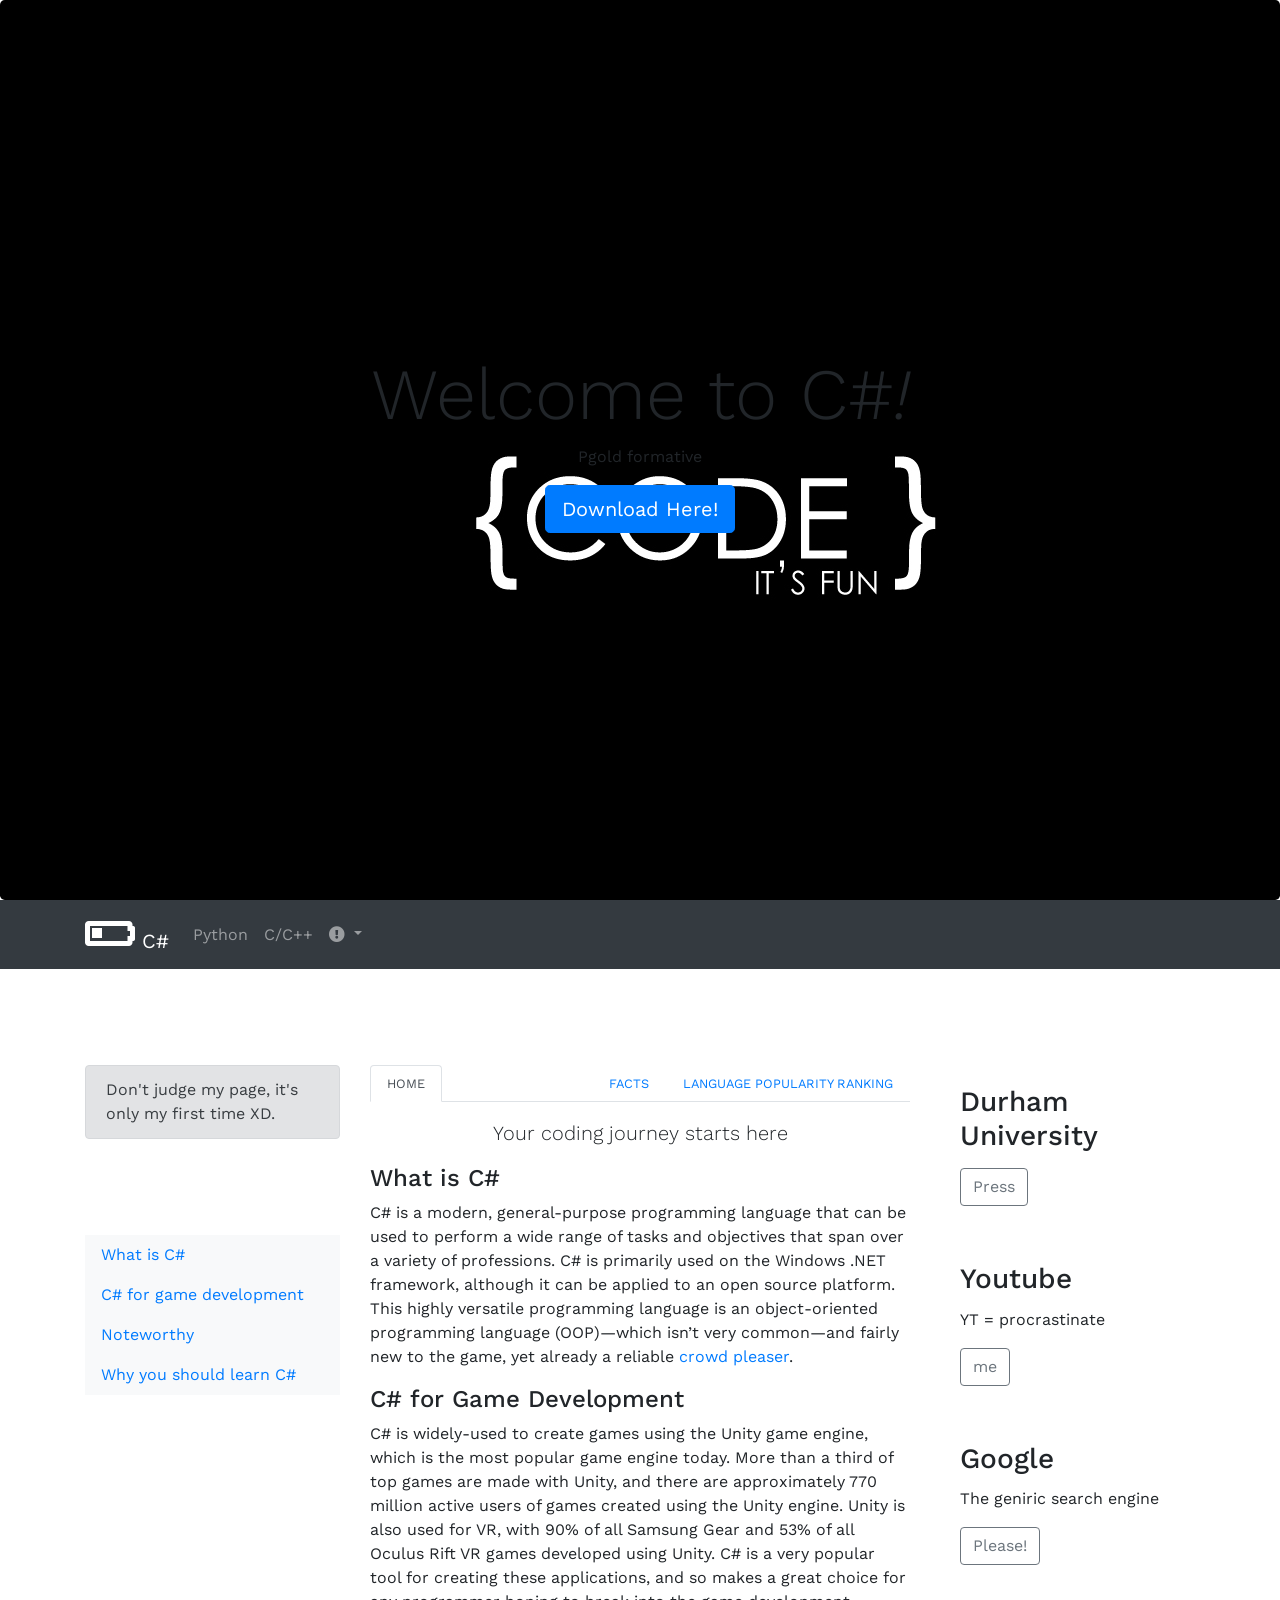
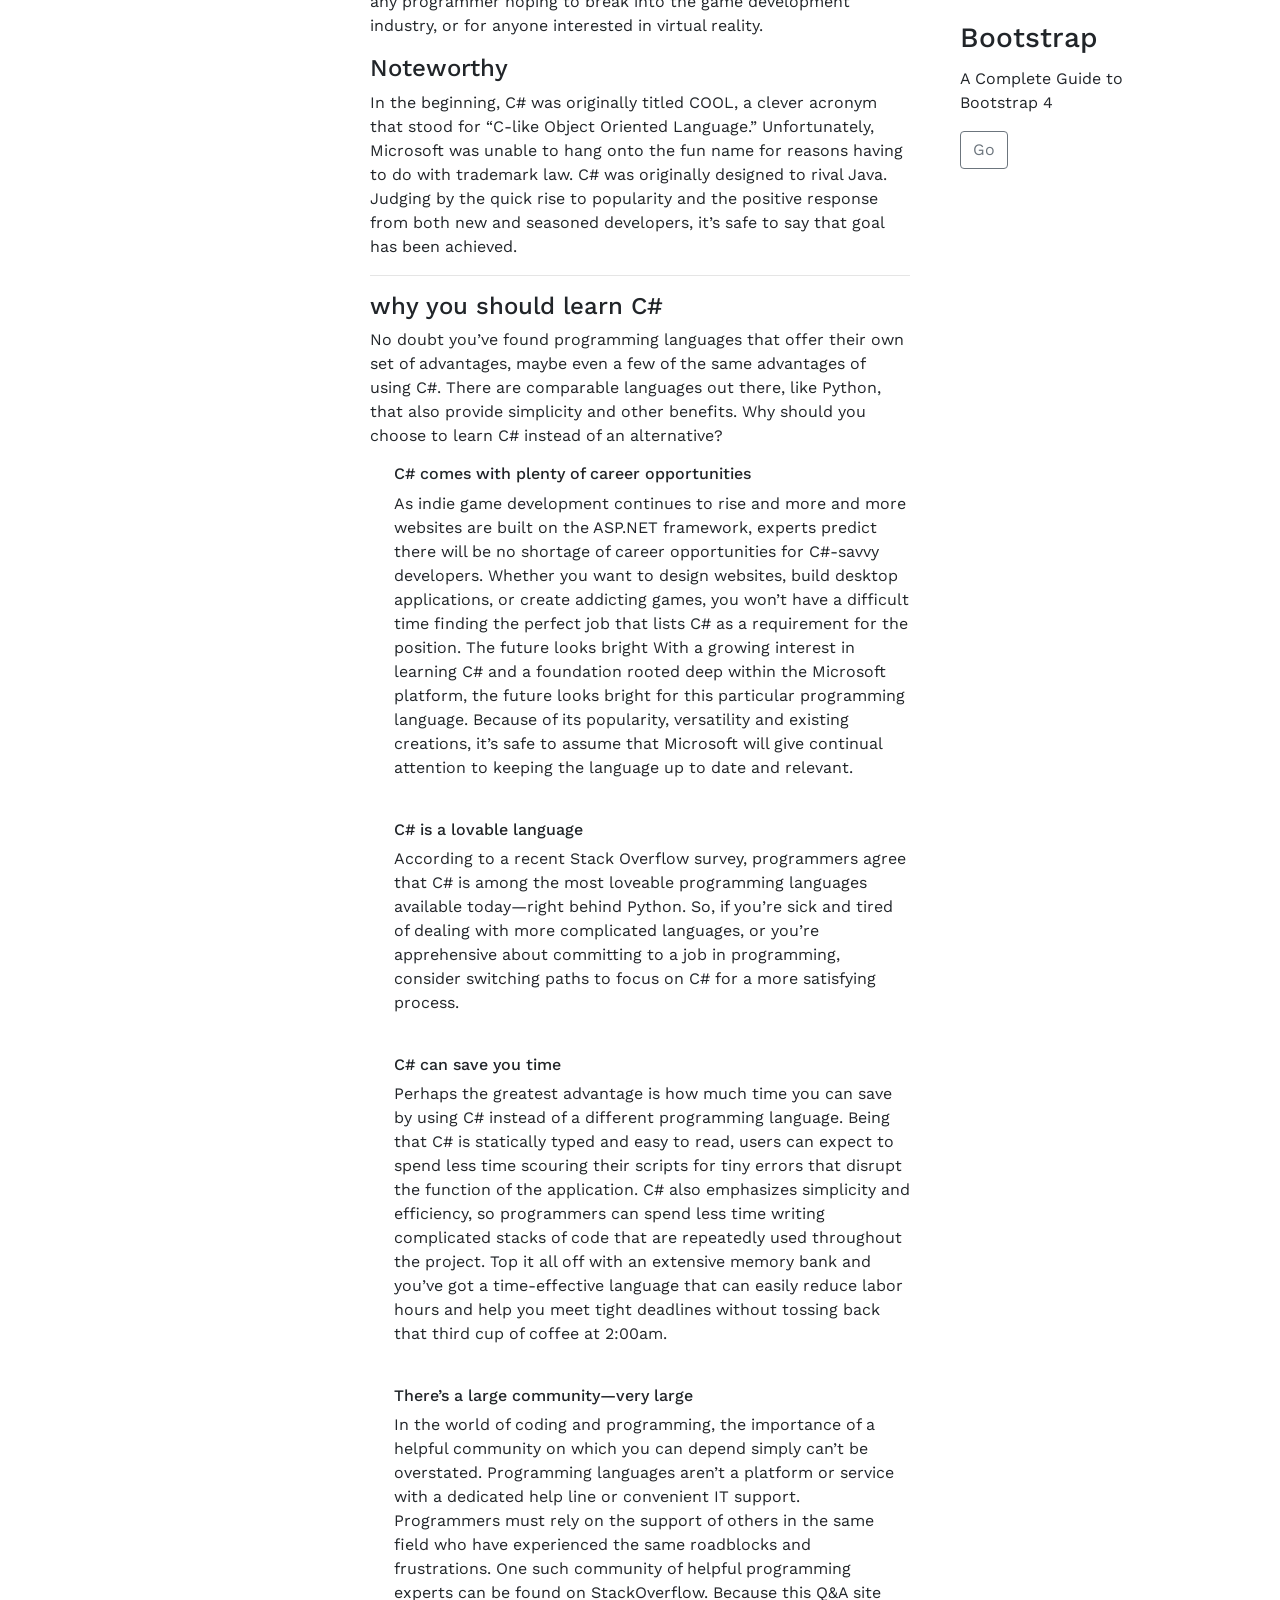
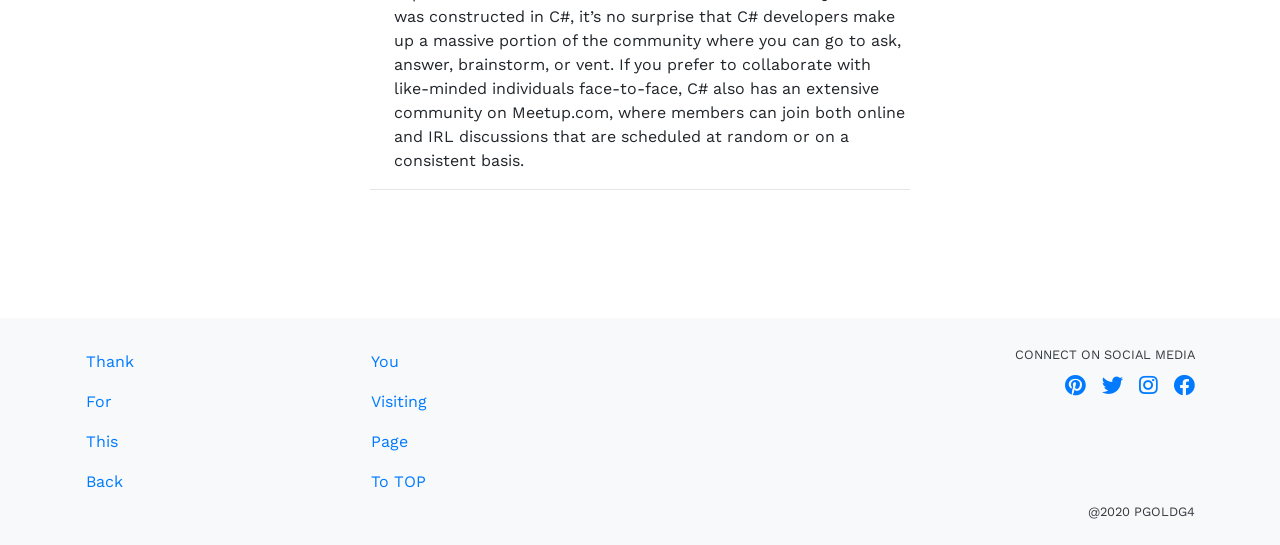
==== csharp.html @ 5a6cc9e1 "Giggs csharp page" ====
<!DOCTYPE html>
<html>
  <head>
    <meta charset="utf-8">
    <title>Welcome to C#</title>
    <meta name="description" content="Flexbox layout for Bootstrap 4 with a fixed navbar, sidebar, header full height and remaining width content. This is a 2 column layout with navbar and sidebar that use the affix to become sticky after scroll. The sidebar scrollspy has sub menus. Fancy navbar dropdown with big icons and modal with form. Multi-column responsive footer with social icons via Fontawesome 5. Also includes example of using Cards and Tabs." />
    <meta name="viewport" content="width=device-width, initial-scale=1.0">
    <meta name="generator" content="Codeply">



    <link rel="stylesheet" href="https://maxcdn.bootstrapcdn.com/bootstrap/4.3.1/css/bootstrap.min.css" />
    <link href="https://use.fontawesome.com/releases/v5.0.10/css/all.css" rel="stylesheet" />

    <link rel="stylesheet" href="css/csstyles.css" />
  </head>

  <body data-spy="scroll" data-target="#sidemenu" data-offset="30">
    <div class="jumbotron mb-0 d-flex align-items-center flex-column justify-content-center text-center min-100" style="background-image: url(./image/codeisfun.jpg);" id="header">
    <h1 class="display-3">Welcome to C#<em>!</em></h1>
    <p>Pgold formative</p>
    <p class="lead">
        <a class="btn btn-primary btn-lg" href="https://www.microsoft.com/en-us/download/details.aspx?id=7029" role="button">Download Here!</a>
    </p>
</div>
<nav class="navbar navbar-dark bg-dark navbar-expand-md sticky-top" >
    <div class="container">
        <a class="navbar-brand" href="#"><i class="fas fa-battery-quarter fa-fw fa-2x"></i>
 C#</a>
        <button class="navbar-toggler" type="button" data-toggle="collapse" data-target="#navbarNav" aria-expanded="false" aria-label="Toggle navigation">
            <span class="navbar-toggler-icon"></span>
        </button>
        <div class="navbar-collapse collapse" id="navbarNav">
            <ul class="navbar-nav">
                <li class="nav-item"><a href="#" class="nav-link">Python</a></li>
                <li class="nav-item"><a href="#" class="nav-link">C/C++</a></li>
                <li class="nav-item dropdown">
                    <a class="nav-link dropdown-toggle" href="#" id="navbarDropdown" role="button" data-toggle="dropdown" aria-haspopup="true" aria-expanded="false">
                    <i class="fas fa-exclamation-circle"></i>
                    </a>
                    <div class="dropdown-menu w-auto shadow mt-2 mx-lg-2 p-0 mx-0" aria-labelledby="navbarDropdown">
                      <a class="dropdown-item d-flex flex-nowrap align-items-center px-0 py-3" href="#">
                          <div class="flex-shrink-1 text-center px-3"><i class="fas fa-poo fa-fw fa-2x"></i></div>
                          <div class="pl-0 pr-4">
                              <h5 class="mb-0">YOU</h5>
                              >>>
                          </div>
                      </a>
                      <a class="dropdown-item d-flex flex-nowrap align-items-center px-0 py-3" href="#">
                          <div class="flex-shrink-1 text-center px-3"><i class="far fa-dot-circle fa-fw fa-2x"></i></div>
                          <div class="pl-0 pr-4">
                              <h5 class="mb-0">ARE</h5>
                              >>>
                          </div>
                      </a>
                      <a class="dropdown-item d-flex flex-nowrap align-items-center px-0 py-3" href="#">
                          <div class="flex-shrink-1 text-center px-3"><i class="far fa-arrow-alt-circle-right fa-fw fa-2x"></i></div>
                          <div class="pl-0 pr-4">
                              <h5 class="mb-0">HACKED</h5>
                              TEEHEE
                          </div>
                      </a>
                    </div>
                  </li>
            </ul>
        </div>
    </div>
</nav>
<div class="container mt-4" id="content">
    <div class="row h-100 my-5">
        <aside class="col-md-3 mt-5">
            <div class="alert alert-secondary">Don't judge my page, it's only my first time XD.</div>
            <div class="mt-4 mb-3 pt-4 sticky-top" id="sidemenu">
                <div class="pt-5">
                    <ul class="nav nav-pills flex-md-column flex-row justify-content-between bg-light">
                    <li class="nav-item"><a href="#sec1" class="nav-link active">What is C#</a></li>
                    <li class="nav-item"><a href="#sec2" class="nav-link">C# for game development</a></li>
                    <li class="nav-item"><a href="#sec3" class="nav-link">Noteworthy</a></li>
                    <li class="nav-item">
                        <a href="#sec4" class="nav-link">Why you should learn C#</a>
                        <ul class="nav flex-md-column small d-none d-md-flex">
                            <li class="nav-item"><a href="#sec4a" class="nav-link">C# comes with plenty of career opportunities</a></li>
                            <li class="nav-item"><a href="#sec4b" class="nav-link">C# is a lovable language</a></li>
                            <li class="nav-item"><a href="#sec4c" class="nav-link">C# can save you time</a></li>
                            <li class="nav-item"><a href="#sec4d" class="nav-link">There’s a large community—very large</a></li>
                        </ul>
                    </li>
                </ul>
                </div>
            </div>
        </aside>
        <main class="col py-5">
            <div class="row">
                <div class="col">
                    <ul class="nav nav-tabs small" role="tablist">
                        <li class="nav-item"><a class="nav-link text-uppercase active" data-toggle="tab" href="#tab1" role="tab">Home</a></li>
                        <li class="nav-item ml-auto"><a class="nav-link text-uppercase" data-toggle="tab" href="#tab2" role="tab">Facts</a></li>
                        <li class="nav-item"><a class="nav-link text-uppercase" data-toggle="tab" href="#tab3" role="tab">Language Popularity Ranking</a></li>
                    </ul>
                    <div class="tab-content py-3">
                        <div class="tab-pane active" id="tab1" role="tabpanel">
                            <p class="lead text-center mb-3">Your coding journey starts here</p>
                            
                            <span class="anchor" id="sec1"></span>
                            <h4>What is C#</h4>
                            <a href=""></a>
                            <p>C# is a modern, general-purpose programming language that can be used to perform a wide range of tasks and objectives
                            that span over a variety of professions. C# is primarily used on the Windows .NET framework, although it can be applied
                            to an open source platform. This highly versatile programming language is an object-oriented programming language
                            (OOP)—which isn’t very common—and fairly new to the game, yet already a reliable <a href="https://pypl.github.io/PYPL.html">crowd pleaser</a>.</p>
                            
                            <span class="anchor" id="sec2"></span>
                            <h4>C# for Game Development</h4>
                            
                            <p>C# is widely-used to create games using the Unity game engine, which is the most popular game engine today. More than a
                            third of top games are made with Unity, and there are approximately 770 million active users of games created using the
                            Unity engine. Unity is also used for VR, with 90% of all Samsung Gear and 53% of all Oculus Rift VR games developed
                            using Unity.
                            
                            C# is a very popular tool for creating these applications, and so makes a great choice for any programmer hoping to
                            break into the game development industry, or for anyone interested in virtual reality.</p>

                            <span class="anchor" id="sec3"></span>
                            <h4>Noteworthy</h4>
                            <p>In the beginning, C# was originally titled COOL, a clever acronym that stood for “C-like Object Oriented Language.”
                            Unfortunately, Microsoft was unable to hang onto the fun name for reasons having to do with trademark law.
                            C# was originally designed to rival Java. Judging by the quick rise to popularity and the positive response from both
                            new and seasoned developers, it’s safe to say that goal has been achieved.
                            </p>
                            
                            <hr>

                            <span class="anchor" id="sec4"></span>
                            <h4>why you should learn C#</h4>
                            <p>No doubt you’ve found programming languages that offer their own set of advantages, maybe even a few of the same
                            advantages of using C#. There are comparable languages out there, like Python, that also provide simplicity and other
                            benefits. Why should you choose to learn C# instead of an alternative?</p>
                                
                            <div class="pl-4">
                                <span class="anchor" id="sec4a"></span>
                                <h6>C# comes with plenty of career opportunities</h6>
                                <p>
                                As indie game development continues to rise and more and more websites are built on the ASP.NET framework, experts
                                predict there will be no shortage of career opportunities for C#-savvy developers. Whether you want to design websites,
                                build desktop applications, or create addicting games, you won’t have a difficult time finding the perfect job that
                                lists C# as a requirement for the position.
                                The future looks bright
                                
                                With a growing interest in learning C# and a foundation rooted deep within the Microsoft platform, the future looks
                                bright for this particular programming language. Because of its popularity, versatility and existing creations, it’s
                                safe to assume that Microsoft will give continual attention to keeping the language up to date and relevant.
                                </p>
                                <br>
                                
                                <span class="anchor" id="sec4b"></span>
                                <h6>C# is a lovable language</h6>
                                <p>According to a recent Stack Overflow survey, programmers agree that C# is among the most loveable programming languages
                                available today—right behind Python. So, if you’re sick and tired of dealing with more complicated languages, or you’re
                                apprehensive about committing to a job in programming, consider switching paths to focus on C# for a more satisfying
                                process.</p>
                                <br>

                                <span class="anchor" id="sec4c"></span>
                                <h6>C# can save you time</h6>
                                <p>Perhaps the greatest advantage is how much time you can save by using C# instead of a different programming language.
                                Being that C# is statically typed and easy to read, users can expect to spend less time scouring their scripts for tiny
                                errors that disrupt the function of the application.
                                
                                C# also emphasizes simplicity and efficiency, so programmers can spend less time writing complicated stacks of code that
                                are repeatedly used throughout the project. Top it all off with an extensive memory bank and you’ve got a time-effective
                                language that can easily reduce labor hours and help you meet tight deadlines without tossing back that third cup of
                                coffee at 2:00am.</p>
                                <br>

                                <span class="anchor" id="sec4d"></span>
                                <h6>There’s a large community—very large</h6>
                                <p>In the world of coding and programming, the importance of a helpful community on which you can depend simply can’t be
                                overstated. Programming languages aren’t a platform or service with a dedicated help line or convenient IT support.
                                Programmers must rely on the support of others in the same field who have experienced the same roadblocks and
                                frustrations.
                                
                                One such community of helpful programming experts can be found on StackOverflow. Because this Q&A site was constructed
                                in C#, it’s no surprise that C# developers make up a massive portion of the community where you can go to ask, answer,
                                brainstorm, or vent.
                                
                                If you prefer to collaborate with like-minded individuals face-to-face, C# also has an extensive community on
                                Meetup.com, where members can join both online and IRL discussions that are scheduled at random or on a consistent
                                basis.</p>
                            </div>
                            
                            <hr>
                            

                        </div>
                        <div class="tab-pane" id="tab2" role="tabpanel">
                            <div class="card card-outline-primary mb-3">
                                <div class="card-body">
                                    <h3 class="card-title">Fact#1</h3>
                                    <p class="card-text">
                                        The name of the C Sharp language is stimulated by the musical notation. Here sharp, represent that the that the written
                                        note should be made a semitone higher in pitch.
                                    </p>
                                </div>
                            </div>
                            <div class="card card-outline-primary mb-3">
                                <div class="card-body">
                                    <h3 class="card-title">Fact#2</h3>
                                    <p class="card-text">
                                        Microsoft first time use the name C# in 1988.
                                    </p>
                                </div>
                            </div>
                            <div class="card card-outline-primary mb-3">
                                <div class="card-body">
                                    <h3 class="card-title">Fact#3</h3>
                                    <p class="card-text">
                                        The syntax of C# language is similar to the C-style family like Java, C, C++.
                                    </p>
                                </div>
                            </div>
                            <div class="card card-outline-primary mb-3">
                                <div class="card-body">
                                    <h3 class="card-title">Fact#4</h3>
                                    <p class="card-text">
                                        C# language is suitable for writing applications for embedded systems.
                                    </p>
                                </div>
                            </div>
                            <div class="card card-outline-primary mb-3">
                                <div class="card-body">
                                    <h3 class="card-title">Fact#5</h3>
                                    <p class="card-text">C# language contains highest class that supports Generics and Templates.</p>
                                </div>
                            </div>
                            <div class="card card-outline-primary mb-3">
                                <div class="card-body">
                                    <h3 class="card-title">Fact#6</h3>
                                    <p class="card-text">
                                        C# language is good for developing games. It is also used by Unity(the majority leader in commercial game engines) to
                                        develop games.
                                    </p>
                                    <a href="#" class="btn btn-outline-secondary">Back to top</a>
                                </div>
                            </div>
                        </div>
                        <div class="tab-pane" id="tab3" role="tabpanel">
                            <div class="table-responsive">
                                <table class="table table-hover table-bordered w-auto">
                              <thead>
                                <tr>
                                  <th class="w-25">Rank</th>
                                  <th class="w-25">Laguage</th>
                                  <th class="w-50">Share</th>
                                </tr>
                              </thead>
                              <tbody>
                                <tr>
                                  <td>1</td>
                                  <td>Python</td>
                                  <td>30.8 %</td>
                                </tr>
                                <tr>
                                  <td>2</td>
                                  <td>Java</td>
                                  <td>16.79 %</td>
                                </tr>
                                <tr>
                                  <td>3</td>
                                  <td>Java Script</td>
                                  <td>8.37 %</td>
                                </tr>
                                <tr>
                                  <td>4</td>
                                  <td>C#</td>
                                  <td>6.42 %</td>
                                </tr>
                                <tr>
                                  <td>5</td>
                                  <td>PHP</td>
                                  <td>5.92 %</td>
                                </tr>
                                <tr>
                                  <td>6+</td>
                                  <td>Others</td>
                                  <td>31.7 %</td>
                                </tr>
                                <tr>
                                    <td>what is your</td>
                                    <td>fav language?</td>
                                    <td><input class="form-control" type="text"></td>
                                </tr>
                              </tbody>
                            </table>
                            </div>
                        </div>
                    </div>
                </div>
                <div class="col-lg-4 col-12">
                    <div class="card bg-faded border-0 mb-3">
                        <div class="card-body">
                            <h3 class="card-title">Durham University</h3>
                            <p class="card-text"></p>
                            <a href="https://www.dur.ac.uk/" class="btn btn-outline-secondary">Press</a>
                        </div>
                    </div>
                    <div class="card bg-faded border-0 mb-3">
                        <div class="card-body">
                            <h3 class="card-title">Youtube</h3>
                            <p class="card-text">YT = procrastinate </p>
                            <a href="https://www.youtube.com/" class="btn btn-outline-secondary">me</a>
                        </div>
                    </div>
                    <div class="card bg-faded border-0 mb-3">
                        <div class="card-body">
                            <h3 class="card-title">Google </i></h3>
                            <p class="card-text">The geniric search engine</i></p>
                            <a href="https://www.google.com/" class="btn btn-outline-secondary">Please!</a>
                        </div>
                    </div>
                    <div class="card bg-faded border-0 mb-3">
                        <div class="card-body">
                            <h3 class="card-title">Bootstrap</h3>
                            <p class="card-text">A Complete Guide to Bootstrap 4</p>
                            <a href="http://bootstrap.themes.guide/how-to.html" class="btn btn-outline-secondary">Go</a>
                        </div>
                    </div>
                </div>
            </div>
        </main>
    </div>
</div>
<footer class="bg-light text-dark py-4">
    <div class="container">
        <div class="row">
            <div class="col-md-3 col-sm-6 pl-0">
                <ul class="nav flex-column">
                    <li class="nav-item"><a href="#" class="nav-link">Thank</a></li>
                    <li class="nav-item"><a href="#" class="nav-link">For</a></li>
                    <li class="nav-item"><a href="#" class="nav-link">This</a></li>
                    <li class="nav-item"><a href="#" class="nav-link">Back</a></li>
                </ul>
            </div>
            <div class="col-md-3 col-sm-6 pl-0">
                <ul class="nav flex-column">
                    <li class="nav-item"><a href="#" class="nav-link">You</a></li>
                    <li class="nav-item"><a href="#" class="nav-link">Visiting</a></li>
                    <li class="nav-item"><a href="#" class="nav-link">Page</a></li>
                    <li class="nav-item"><a href="#" class="nav-link">To TOP</a></li>
                </ul>
            </div>
            <div class="col-md-4 ml-auto text-right">
                <small class="text-uppercase">Connect on social media</small>
                <ul class="nav justify-content-end">
                    <li class="nav-item"><a href="https://www.pinterest.com/search/pins/?rs=ac&len=2&q=japanese%20food&eq=japanese&etslf=5865" class="nav-link pr-0"><i class="fab fa-pinterest fa-lg"></i></a></li>
                    <li class="nav-item"><a href="https://twitter.com/durham_uni" class="nav-link pr-0"><i class="fab fa-twitter fa-lg"></i></a></li>
                    <li class="nav-item"><a href="https://www.instagram.com/durhamuniversity/" class="nav-link pr-0"><i class="fab fa-instagram fa-lg"></i></a></li>
                    <li class="nav-item"><a href="https://www.facebook.com/durhamuniversity" class="nav-link pr-0"><i class="fab fa-facebook fa-lg"></i></a></li>
                </ul>
            </div>
            <div class="col-12 text-right small">
                @2020 PGOLDG4
            </div>
        </div>
    </div>
</footer>





    <!--scripts loaded here-->
    
    <script src="http://ajax.googleapis.com/ajax/libs/jquery/3.3.1/jquery.min.js"></script>
    <script src="https://cdnjs.cloudflare.com/ajax/libs/popper.js/1.14.7/umd/popper.min.js"></script>
    <script src="https://maxcdn.bootstrapcdn.com/bootstrap/4.3.1/js/bootstrap.min.js"></script>
    
    <script src="js/scripts.js"></script>
  </body>
</html>
---- css/csstyles.css ----
@import url("https://fonts.googleapis.com/css?family=Work+Sans:300,400,700");
/* optional import a lightweight Boottstrap 4 themes from Tophat --
@import url('https://themesguide.github.io/top-hat/dist/wandoo/theme.min.css');
@import url('https://themesguide.github.io/top-hat/dist/graymor/theme.min.css');
@import url('https://themesguide.github.io/top-hat/dist/sunset/theme.min.css');*/
@import url("https://themesguide.github.io/top-hat/dist/electro/theme.min.css");

body {
  font-family: "Work Sans", "Arial", Sans-Serif;
}

/* this template */
.min-100 {
  min-height: 100vh;
}

#sidemenu {
  z-index: 1010;
}

/* only show subitems when parent is active*/
#sidemenu .nav-item .nav-link.active + .nav .nav-item {
  display: list-item;
}
#sidemenu .nav-item .nav-item {
  display: none;
}

.anchor {
  display: block;
  height: 70px;
  margin-top: -70px;
  visibility: hidden;
}
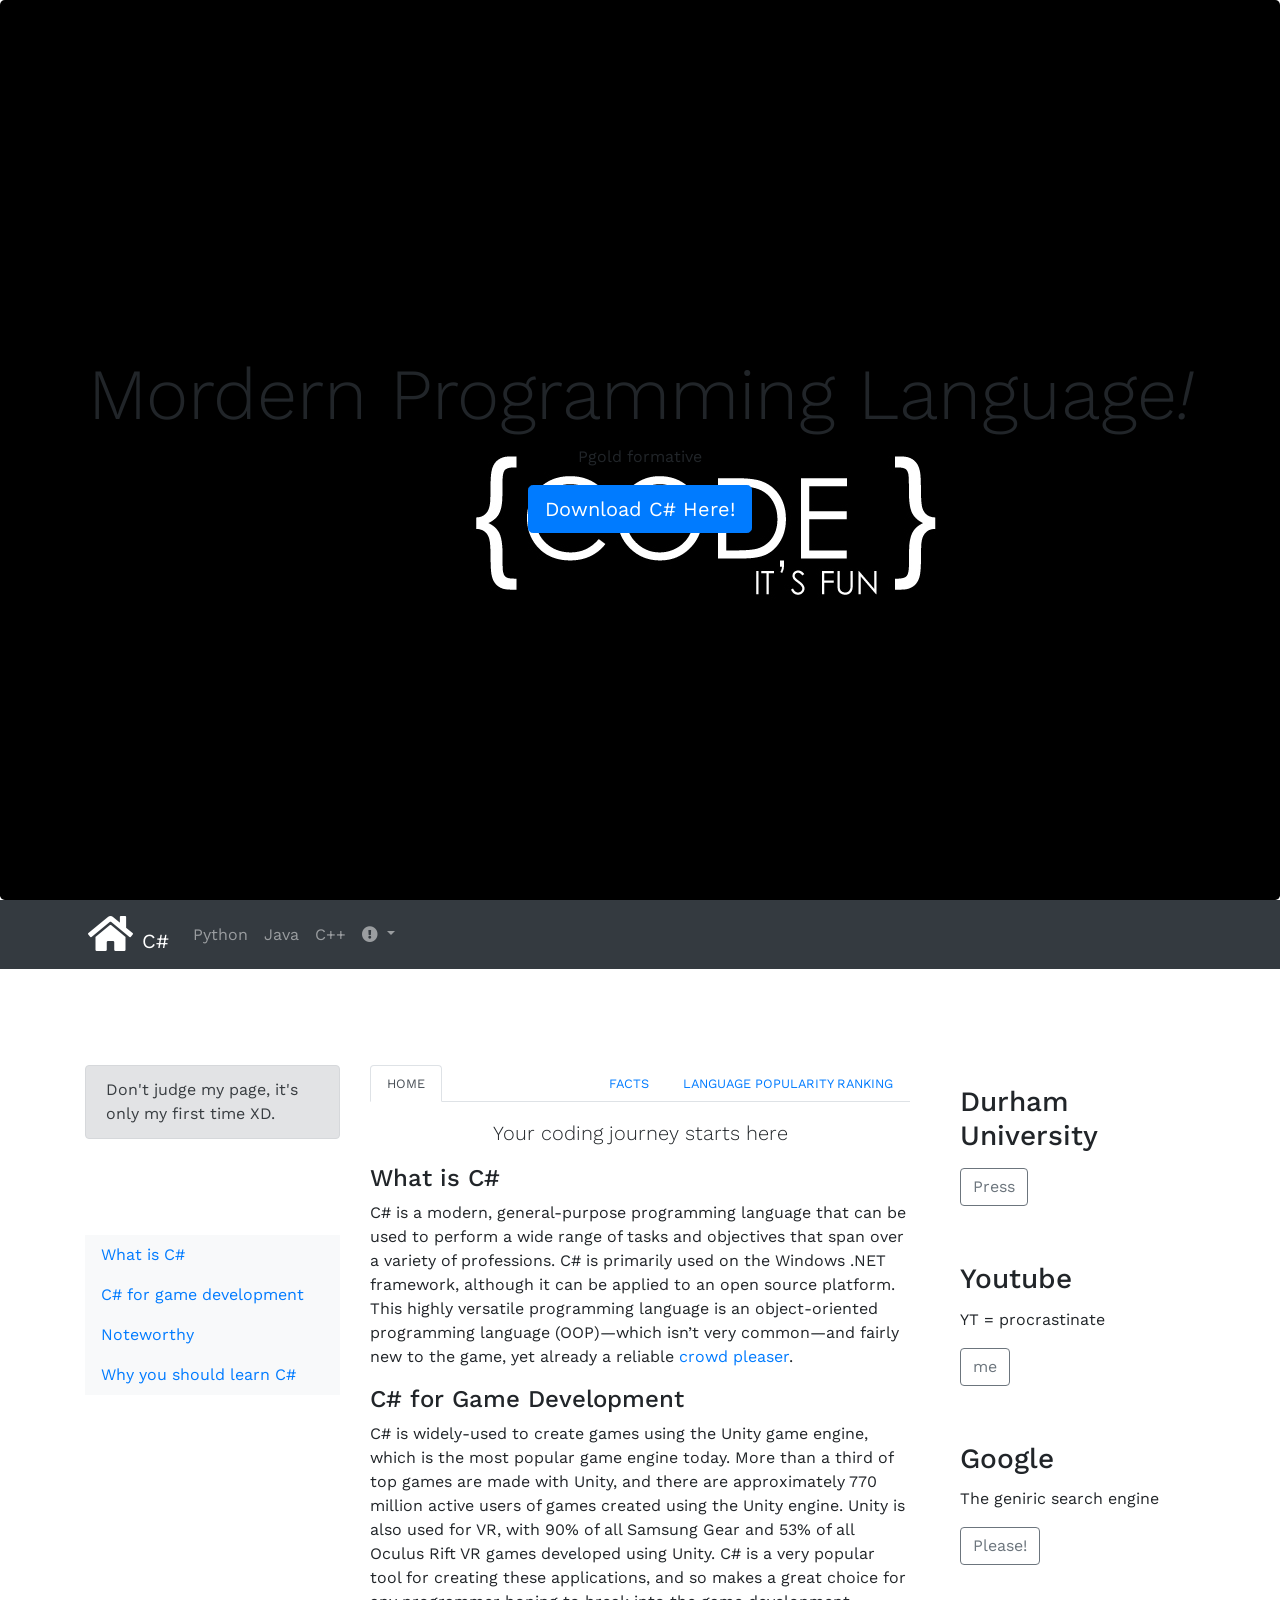
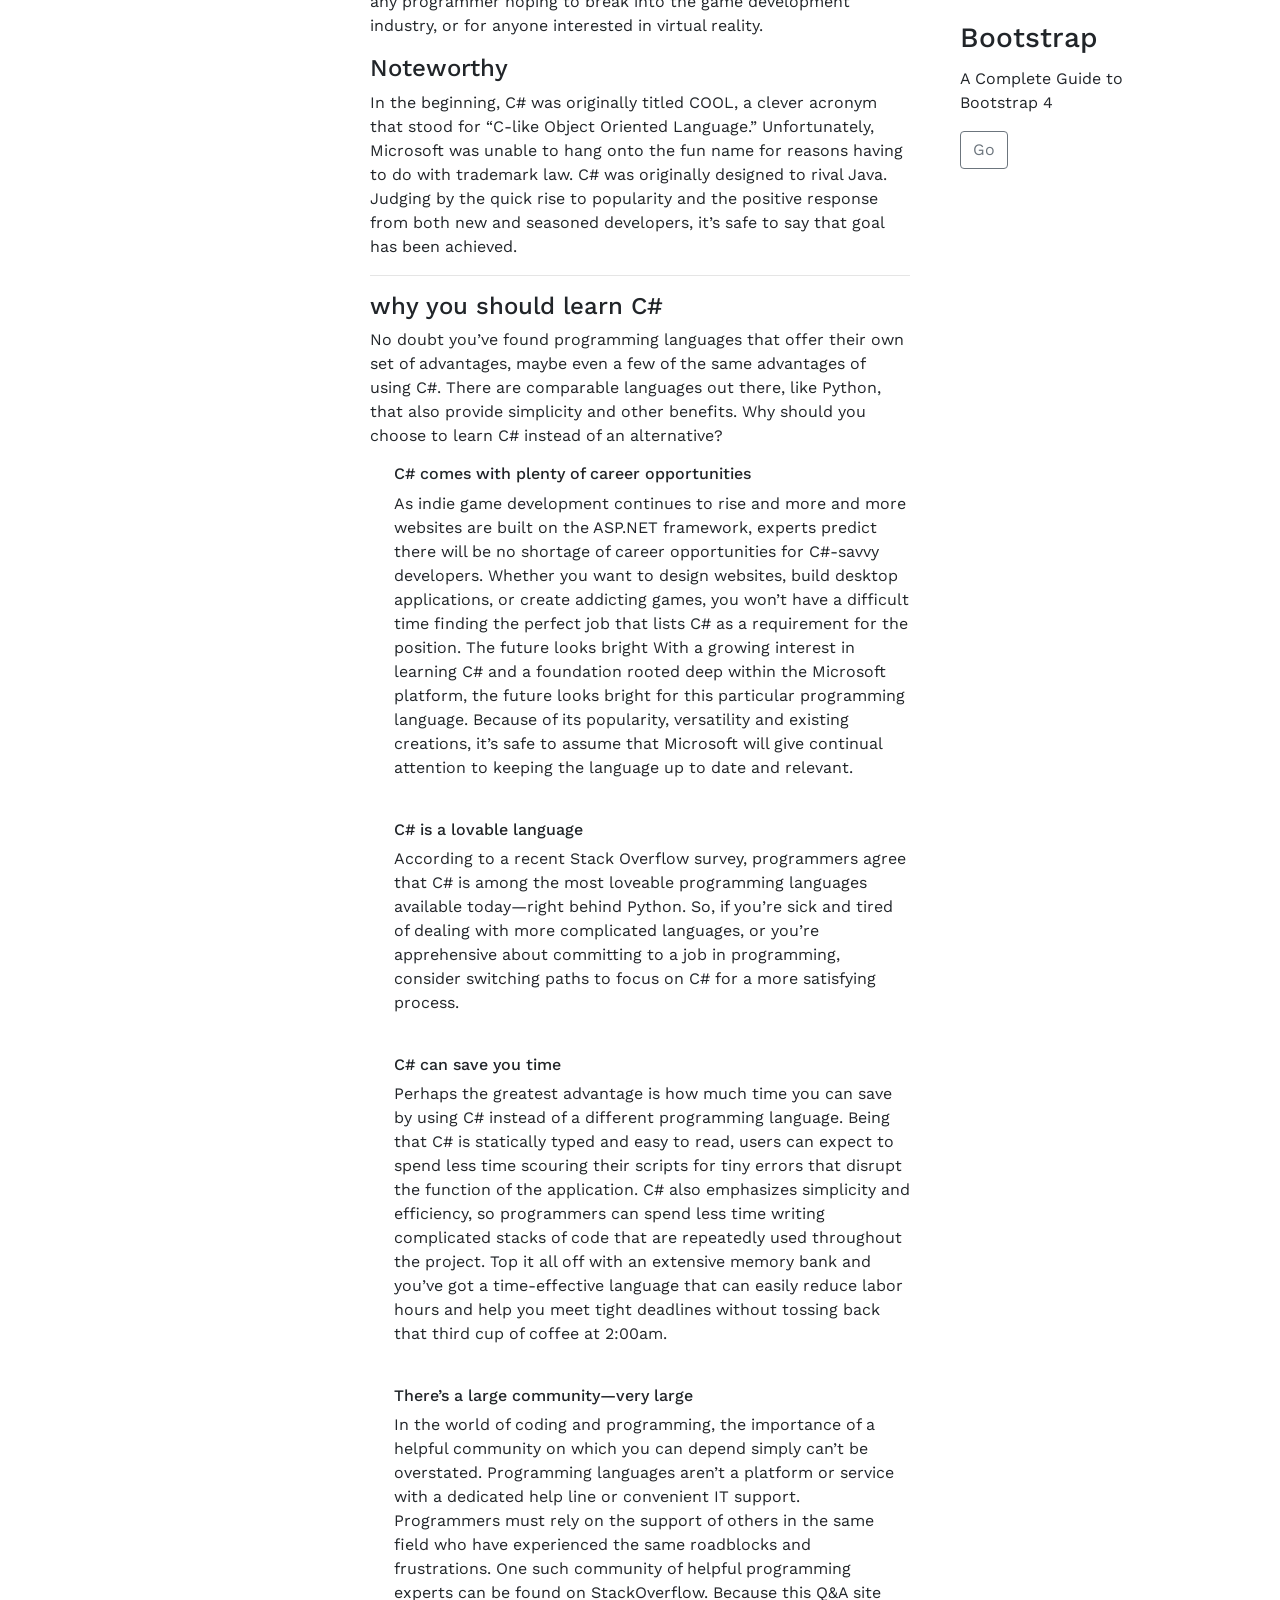
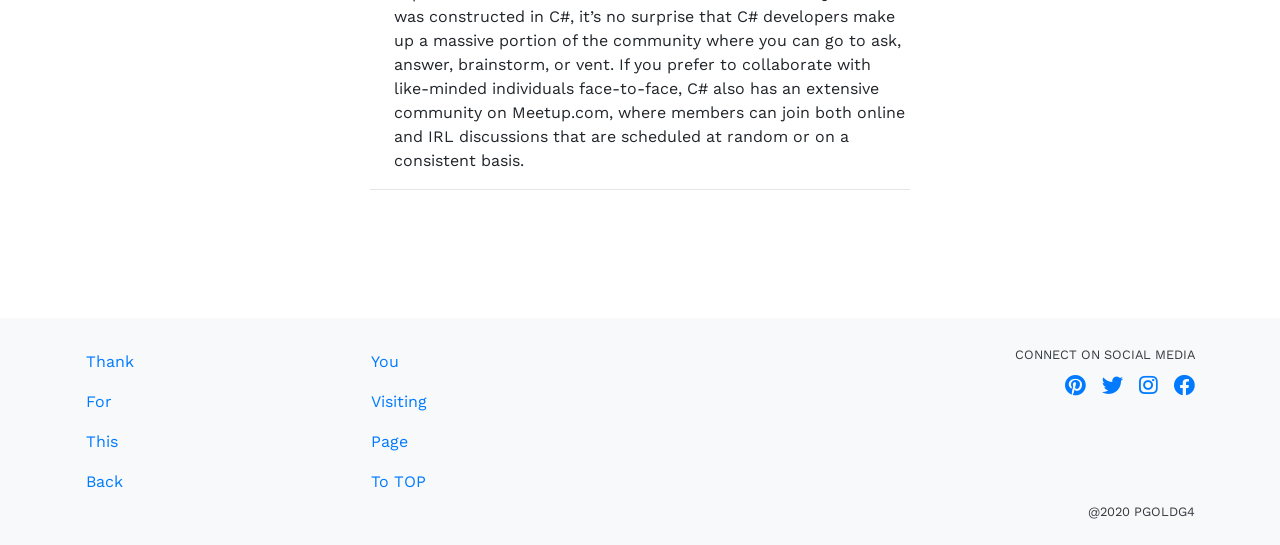
==== commit 8053c13d: "pushing all 4 pages with homepage" ====
--- a/csharp.html
+++ b/csharp.html
@@ -17,23 +17,24 @@
 
   <body data-spy="scroll" data-target="#sidemenu" data-offset="30">
     <div class="jumbotron mb-0 d-flex align-items-center flex-column justify-content-center text-center min-100" style="background-image: url(./image/codeisfun.jpg);" id="header">
-    <h1 class="display-3">Welcome to C#<em>!</em></h1>
+    <h1 class="display-3">Mordern Programming Language<em>!</em></h1>
     <p>Pgold formative</p>
     <p class="lead">
-        <a class="btn btn-primary btn-lg" href="https://www.microsoft.com/en-us/download/details.aspx?id=7029" role="button">Download Here!</a>
+        <a class="btn btn-primary btn-lg" href="https://www.microsoft.com/en-us/download/details.aspx?id=7029" role="button">Download C# Here!</a>
     </p>
 </div>
 <nav class="navbar navbar-dark bg-dark navbar-expand-md sticky-top" >
     <div class="container">
-        <a class="navbar-brand" href="#"><i class="fas fa-battery-quarter fa-fw fa-2x"></i>
+        <a class="navbar-brand" href="#"><i class="fas fa-home fa-fw fa-2x"></i>
  C#</a>
         <button class="navbar-toggler" type="button" data-toggle="collapse" data-target="#navbarNav" aria-expanded="false" aria-label="Toggle navigation">
             <span class="navbar-toggler-icon"></span>
         </button>
         <div class="navbar-collapse collapse" id="navbarNav">
             <ul class="navbar-nav">
-                <li class="nav-item"><a href="#" class="nav-link">Python</a></li>
-                <li class="nav-item"><a href="#" class="nav-link">C/C++</a></li>
+                <li class="nav-item"><a href="./python.html" class="nav-link">Python</a></li>
+                <li class="nav-item"><a href="./JavaScript.html" class="nav-link">Java</a></li>
+                <li class="nav-item"><a href="./C++.html" class="nav-link">C++</a></li>
                 <li class="nav-item dropdown">
                     <a class="nav-link dropdown-toggle" href="#" id="navbarDropdown" role="button" data-toggle="dropdown" aria-haspopup="true" aria-expanded="false">
                     <i class="fas fa-exclamation-circle"></i>
